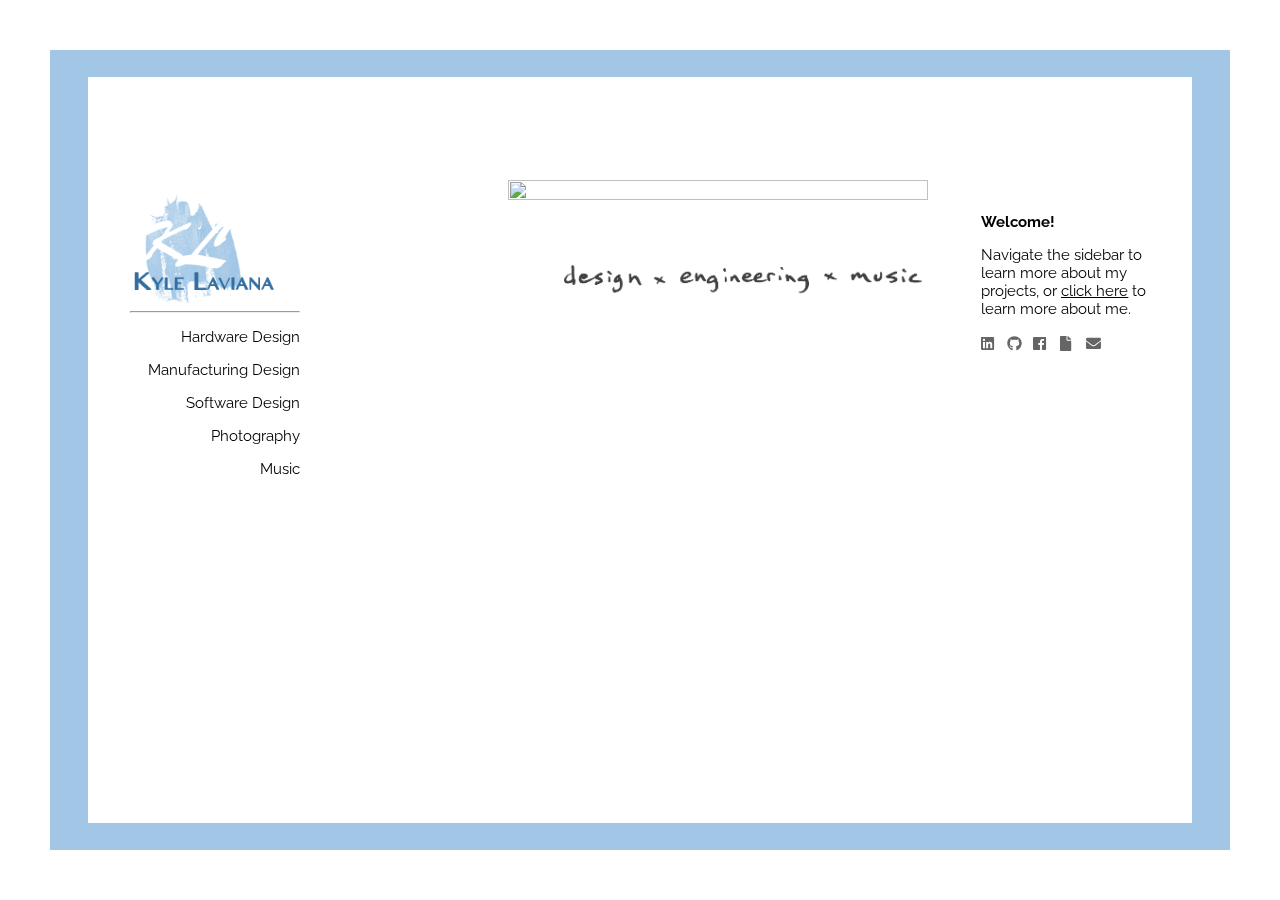
==== index.html @ 029b027f "updated jquery snippet" ====
<!-- index.html : Kyle Laviana Online Portfolio -->

<html lang="eng">    
    <head>
        <title>Kyle Laviana</title>
        <link rel="stylesheet" type="text/css" media="screen and (min-width: 560px)" href="laviana.css">
        <link rel="stylesheet" type="text/css" media="screen and (max-width: 559px)" href="laviana-mobile.css">
        <link href="https://fonts.googleapis.com/css?family=Raleway:200" rel="stylesheet">
        <link rel="apple-touch-icon" sizes="180x180" href="favicon/apple-touch-icon.png">
        <link rel="icon" type="image/png" sizes="32x32" href="favicon/favicon-32x32.png">
        <link rel="icon" type="image/png" sizes="16x16" href="favicon/favicon-16x16.png">
        <link rel="manifest" href="favicon/site.webmanifest">
        <meta name="msapplication-TileColor" content="#da532c">
        <meta name="theme-color" content="#ffffff">
        <meta name="viewport" content="width=device-width, initial-scale=1.0">
        <meta charset="UTF-8">
        <script defer src="fontawesome-all.js"></script>
        <script src="https://ajax.googleapis.com/ajax/libs/jquery/3.3.1/jquery.min.js"></script>
    </head>  
    <body> 
        <!-- Top Border -->
        <img src="photos/topwhite.jpg" class="top white">
        <img src="photos/topblue.jpg" class="top blue">
        <!-- Left Side Border -->
        <img src="photos/sidewhite.jpg" class="side white left">
        <img src="photos/sideblue.jpg" class="side blue left">
        <!-- Content -->
        <div id="content">
            <div id="index">
                <img id="signature" src="photos/signature.png">
                <hr>
                <div id="indexText" class="indexAlign">
                    <div class="sidebarTooltip" tabindex="0">
                        <a id="hardwareText"><p class="hvr-bold">Hardware Design </p></a>
                        <div class="opacityWrapper">
                            <p class="sidebarTooltipInfo" style="--sidebarSquarePosition: -31px; --sidebarTrianglePosition: +17px;">
                                <a href="hardware-design/exocoder/" class="sidebarLink">
                                    <img src="photos/theexocoder.jpg" width="130em" class="sidebarPicture"></a>
                            </p>
                        </div>
                    </div>
                    <div class="sidebarTooltip" tabindex="0">
                        <a id="manufacturingText"><p class="hvr-bold">Manufacturing Design </p></a>
                        <div class="opacityWrapper">
                            <p class="sidebarTooltipInfo" style="--sidebarSquarePosition: -65px; --sidebarTrianglePosition: +51px;">
                                <a href="manufacturing-design/viscous" class="sidebarLink">
                                    <img src="photos/viscous.jpg" width="130em" class="sidebarPicture"></a>
                                <br /><br />
                                <a href="manufacturing-design/quickpick" class="sidebarLink">
                                    <img src="photos/quickpick.jpg" width="130em" class="sidebarPicture"></a>
                                <!--<br /><br />
                                <span><i>in the works</i>: <br /> Waterjet Cutting</span>-->
                            </p>
                        </div>
                    </div>
                    <div class="sidebarTooltip" tabindex="0">
                        <a id="softwareText"><p class="hvr-bold">Software Design </p></a>
                        <div class="opacityWrapper">
                            <p class="sidebarTooltipInfo" style="--sidebarSquarePosition: -98px; --sidebarTrianglePosition: +84px;">
                                <a href="software-design/vermont" class="sidebarLink">
                                    <img src="photos/vermont.jpg" width="130em" class="sidebarPicture"></a>
                                <br /><br />    
                                <a href="software-design/chord-wheel" class="sidebarLink">
                                    <img src="photos/thechordwheel.jpg" width="130em" class="sidebarPicture"></a>
                                <br /><br />
                                <span><i>in the works</i>: <br /> Ambisonic VST Plug-in</span>
                            </p>
                        </div>
                    </div>
                    <div class="sidebarTooltip" tabindex="0">
                        <a id="photographyText"><p class="hvr-bold">Photography </p></a>
                        <div class="opacityWrapper">
                            <p class="sidebarTooltipInfo" style="--sidebarSquarePosition: -130px; --sidebarTrianglePosition: +116px;">
                                <a href="photography/conservation-photography" class="sidebarLink">
                                    <img src="photos/costarica.jpg" width="130em" class="sidebarPicture"></a>
                                <br /><br />
                                <a href="photography/stanford-sierra-camp" class="sidebarLink">
                                    <img src="photos/stanfordsierracamp.jpg" width="130em" class="sidebarPicture"></a>
                            </p>
                        </div>
                    </div>
                    <div class="sidebarTooltip" tabindex="0">
                        <a id="musicText"><p class="hvr-bold">Music </p></a>
                        <div class="opacityWrapper">
                            <p class="sidebarTooltipInfo" style="--sidebarSquarePosition: -60px; --sidebarTrianglePosition: +46px;">
                                <a href="music/composition" class="sidebarLink">
                                    <img src="photos/composition.jpg" width="130em" class="sidebarPicture"></a>
                            </p>
                        </div>
                    </div>
                </div>
            </div>
            <div id="photoWrapper">
                <img id="portraitPic" src="photos/frontpagepic.png" width="100%">
                <img id="textPic" src="photos/text.png" width="50%">
            </div>
            <div id="description">
                <br />
                <p class="descriptionAlign" style="font-weight: bold">Welcome! </p>
                <p class="descriptionAlign">Navigate the sidebar to learn more about my projects, or <u class="hvr-bold">
                    <a href="about-me">click here</a></u> to learn more about me. </p>
                <div class="descriptionAlign">
                    <div class="socialMediaTooltip">
                        <a href="https://www.linkedin.com/in/kyle-laviana/" target="_blank">
                            <span class="fab fa-linkedin hvr-grow" style="padding-right: 0.55em"></span>
                        </a>
                        <p class="socialMediaTooltipInfo"> <span class="info">LinkedIn</span> </p>
                    </div>
                    <div class="socialMediaTooltip">
                        <a href="https://github.com/klaviana" target="_blank">
                            <span class="fab fa-github hvr-grow" style="padding-right: 0.5em"></span>
                        </a>
                        <p class="socialMediaTooltipInfo"> <span class="info">GitHub</span> </p>
                    </div>
                    <div class="socialMediaTooltip">
                        <a href="https://www.facebook.com/kyle.laviana" target="_blank">
                            <span class="fab fa-facebook hvr-grow" style="padding-right: 0.7em"></span>
                        </a>
                        <p class="socialMediaTooltipInfo"> <span class="info">Facebook</span> </p>
                    </div>
                    <div class="socialMediaTooltip">
                        <a href="Laviana_Resume.pdf" target="_blank">
                            <span class="fa fa-file hvr-grow" style="padding-right: 0.7em"></span>
                        </a>
                        <p class="socialMediaTooltipInfo"> <span class="info">Resume</span> </p>
                    </div>
                    <div class="socialMediaTooltip">
                        <a href="mailto:kyle@laviana.me">
                            <span class="fa fa-envelope hvr-grow"></span>
                        </a>
                        <p class="socialMediaTooltipInfo"> <span class="info">kyle@laviana.me</span> </p>
                    </div>
                </div>
            </div>
        </div>
        <!-- Right Side Border -->
        <img src="photos/sidewhite.jpg" class="side white right">
        <img src="photos/sideblue.jpg" class="side blue right">
        <!-- Bottom Border & Footer -->
        <div id="bottomWrapper">
            <img src="photos/topwhite.jpg" class="bottom white">
            <img src="photos/topblue.jpg" class="bottom blue">
        </div>
        <script>
            /* sidebar tooltip accessibility */
            $(document).ready(function() {
                $("div .sidebarLink").focusin(function() {
                    $(this).parent().css({"visibility": "visible"});
                    $(this).parent().parent().css({"opacity": "0.7"});
                });
                $("div .sidebarLink").focusout(function() {
                    $(this).parent().css({"visibility": "hidden"});
                    $(this).parent().parent().css({"opacity": "0.0"});
                });
            });
        </script>
    </body>
</html>
---- laviana.css ----
/* laviana.css : Kyle Laviana Online Portfolio */

body {
    font-family: 'Raleway', Verdana, sans-serif;
    -webkit-animation: fadein 2s; /* Safari, Chrome and Opera > 12.1 */
       -moz-animation: fadein 2s; /* Firefox < 16 */
        -ms-animation: fadein 2s; /* Internet Explorer */
         -o-animation: fadein 2s; /* Opera < 12.1 */
            animation: fadein 2s;
}

.white {
    z-index: -1;
}

.blue {
    z-index: -2;
}

.side {
    position: fixed;
    top: 0%;
}

.top {
    position: fixed;
    left: 0%;
}

.bottom {
    position: fixed;
    left: 0%;
}

.top.white { top: 0%; }
.top.blue { top: 3%; }
.side.white.left { left: 0%; }
.side.blue.left { left: 3%; }
.side.white.right { right: 0%; }
.side.blue.right { right: 3%; }
.bottom.white { bottom: 0%; }
.bottom.blue { bottom: 3%; }

@media screen and (max-height: 520px) {
    .white { visibility: hidden; }
    .blue { visibility: hidden; }
}

@media screen and (max-width: 1100px) {
    .white { visibility: hidden; }
    .blue { visibility: hidden; }
}

a { color:black } /* prevent href coloration */

#topWrapper{
    height: 20vh;
}

#topPic{
    position: fixed;
    top: 0vw;
    width: 60%;
    left: 20%;
    right: 20%;
    z-index: -1;
}

#bottomWrapper{
    height: 20vh;
}

#bottomPic{
    position: fixed;
    bottom: 0vw;
    width: 60%;
    left: 20%;
    right: 20%;
    z-index: -1;
}

.stretch{
    width: 100%;
}

#content{
    position: fixed;
    max-width: 1200px;
    top: 20%;
    right: 0;
    left: 0;
    margin-right: auto;
    margin-left: auto;
    height: 400px;
    z-index: 0;
    font-size: calc(6px + .7vw);
}

@media screen and (min-width: 1400px) {
    #content {
       font-size: 16px;
    }
}

#index{
    position: absolute;
    left: 7.5%;
    width: calc(50px + 10%);
}

.indexAlign {
    text-align: right;
}

#signature{
    width: 100%;
}

#photoWrapper{
    position: absolute;
    width: 35%;
    right: 26%;
}

#textPic{
    position: absolute;
    width: 100%;
    right: -5%;
    top: 80%;
    opacity: .75;
}

#description{
    position: absolute;
    right: calc(11% - 4vw);
    width: calc(50px + 10vw);
}

.descriptionAlign {
    text-align: left;
}

.bottomText {
    position: fixed;
    right: 1%;
    bottom: var(--bottomTextOffset);
    font-size: 12px; 
    font-weight: bold;
    color: black;
    opacity: .5;
    z-index: 1;
}

/* fade in */
@keyframes fadein { from { opacity: 0; } to { opacity: 1; } }
/* Firefox */ @-moz-keyframes fadein { from { opacity: 0; } to { opacity: 1; } }
/* Safari, Chrome */ @-webkit-keyframes fadein { from { opacity: 0; } to { opacity: 1; } }
/* IE */ @-ms-keyframes fadein { from { opacity: 0; } to { opacity: 1; } }
/* Opera */ @-o-keyframes fadein { from { opacity: 0; } to { opacity: 1; } }

/* Hover Bold */
.hvr-bold:hover,
.hvr-bold:focus,
.hvr-bold:active {
    font-weight: bold;
    transition-duration: 0.05s; 
}

/* Hover Grow */
.hvr-grow {
    display: inline-block;
    vertical-align: middle;
    transform: translateZ(0);
    box-shadow: 0 0 1px rgba(0, 0, 0, 0);
    backface-visibility: hidden;
    -moz-osx-font-smoothing: grayscale;
    transition-duration: 0.3s;
    transition-property: transform;
}

.hvr-grow:hover,
.hvr-grow:focus,
.hvr-grow:active {
    transform: scale(1.2);
}

/* Hover Colors */
.fa-linkedin:hover { color: #0077B5; }
.fa-github:hover { color: #bd2c00; }
.fa-facebook:hover { color: #3B5998; }
.fa-instagram:hover { color: #7232bd; }
.fa-file:hover { color: #98FB98; }
.fa-envelope:hover { color: #FFA500; }

/********** social media tooltips **********/
 
.socialMediaTooltip {
    display: inline-block;
    position: relative;
    opacity: .6;
}

.socialMediaTooltip .socialMediaTooltipInfo {
    text-align: center;
    position: absolute;
    display: none;
    background: rgb(180, 213, 240);
    border: 1px solid #000000;
    border-radius: 3px;
    font-size: 0.875em;
    font-weight: bold;
    padding-left: 1em;
    padding-right: 1em;
    padding-top: .5em;
    padding-bottom: 1em;
    left: -10px;
    top: +22px;
    height: 10px;
    z-index: 2;
    -webkit-animation: fadein 1s;
    -moz-animation: fadein 1s;
    -ms-animation: fadein 1s;
    -o-animation: fadein 1s;
    animation: fadein 1s;
}

/*  form triangle */
.socialMediaTooltip .socialMediaTooltipInfo:before, .socialMediaTooltip .socialMediaTooltipInfo:after {
    content: '';
    display: block;
    position: absolute;
    left: +5px;
}

/* control the fill of the triangle */
.socialMediaTooltip .socialMediaTooltipInfo:after {
    top: -20px;
    border: 11px solid transparent;
    border-bottom-color: rgb(180, 213, 240);
}   

/* control the triangle border */
.socialMediaTooltip .socialMediaTooltipInfo:before {
    top: -21px;
    border: 11px solid transparent;
    border-bottom-color: #000000;
}

/* hover tooltip command */
.socialMediaTooltip:hover .socialMediaTooltipInfo, .socialMediaTooltip:focus .socialMediaTooltipInfo {
    display: inline-block;
}

/********** sidebar tooltips **********/

.sidebarTooltip {
    position: relative;
}

.opacityWrapper {
    opacity: 0.0;
    transition: opacity .5s linear !important; 
}

.sidebarPicture {
    border: 1px solid #000000;
    border-radius: 3px;
}

.sidebarTooltip .sidebarTooltipInfo {
    text-align: center;
    position: absolute;
    display: inline-block;
    background: rgb(180, 213, 240);
    border: 1px solid #000000;
    border-radius: 3px;
    font-size: 0.875em;
    font-weight: bold;
    padding-left: 1.8em;
    padding-right: 1.8em;
    padding-top: .8em;
    padding-bottom: 1em;
    left: +108%;
    top: var(--sidebarSquarePosition);
    z-index: 2;
    -webkit-animation: fadein 1s;
    -moz-animation: fadein 1s;
    -ms-animation: fadein 1s;
    -o-animation: fadein 1s;
    animation: fadein 1s;
    visibility: hidden;
    transition: visibility .01s linear;
}

/*  form triangle */
.sidebarTooltip .sidebarTooltipInfo:before, .sidebarTooltip .sidebarTooltipInfo:after {
    top: var(--sidebarTrianglePosition);
    left: -20px;
    content: '';
    display: block;
    position: absolute;
}

/* control the fill of the triangle */
.sidebarTooltip .sidebarTooltipInfo:after {
    top: var(--sidebarTrianglePosition);
    border: 11px solid transparent;
    border-right-color: rgb(180, 213, 240);
}   

/* control the triangle border */
.sidebarTooltip .sidebarTooltipInfo:before {
    top: var(--sidebarTrianglePosition);
    left: -21px;
    border: 11px solid transparent;
    border-right-color: #000000;
}

/* hover/focus for toggling tooltip visibility */
.sidebarTooltip:hover .sidebarTooltipInfo, .sidebarTooltip:focus .sidebarTooltipInfo {
    visibility: visible !important;
}

/* hover/focus for fading tooltip opacity */
.sidebarTooltip:hover .opacityWrapper, .sidebarTooltip:focus .opacityWrapper {
    opacity: 0.7 !important;
    transition: opacity .5s linear !important;
}
---- laviana-mobile.css ----
/* laviana-mobile.css : Kyle Laviana Online Portfolio */

body {
    font-family: 'Raleway', Verdana, sans-serif;
    -webkit-animation: fadein 1s; /* Safari, Chrome and Opera > 12.1 */
       -moz-animation: fadein 1s; /* Firefox < 16 */
        -ms-animation: fadein 1s; /* Internet Explorer */
         -o-animation: fadein 1s; /* Opera < 12.1 */
            animation: fadein 1s;
}

.white {
    z-index: -1;
    visibility: hidden;
}

.blue {
    z-index: -2;
}

.side {
    position: fixed;
    top: 0%;
}

.top {
    position: fixed;
    left: 0%;
}

.bottom {
    position: fixed;
    left: 0%;
}

.top.white { top: 0%; }
.top.blue { top: -6%; }
.side.white.left { left: 0%; }
.side.blue.left { left: -7%; }
.side.white.right { right: 0%; }
.side.blue.right { right: -7%; }
.bottom.white { bottom: 0%; }
.bottom.blue { bottom: -6%; }

a { color:black } /* prevent href coloration */

#topWrapper{
    height: 5vh;
}

#topPic{
    position: fixed;
    top: -5vw;
    left: 0px;
    right: 0px;
    z-index: -1;
}

#bottomWrapper{
    height: 5vh;
}

#bottomPic{
    position: fixed;
    bottom: -5vw;
    left: 0px;
    right: 0px;
    z-index: -1;
}

.stretch{
    width: 100%;
}

#content{
    position: fixed;
    max-width: 1200px;
    top: 5%;
    right: 0;
    left: 0;
    margin-right: auto;
    margin-left: auto;
    height: 700px;
    z-index: 0;
}

#index{
    position: absolute;
    left: 10%;
    top: calc(20px + 12%);
    width: 25vw;
    font-size: calc(6px + .7vw);
}

.indexAlign {
    text-align: center;
}

#signature{
    position: relative;
    width: 20vw;
    left: 0%;
    top: 0%;
}

#photoWrapper{
    position: fixed;
    width: 60vw;
    left: 17%;
    bottom: 60px;
    z-index: -2;
}

#textPic{
    position: absolute;
    width: 100%;
    right: -5%;
    top: 80%;
    opacity: .75;
}

#description{
    position: absolute; 
    left: 25%;
    top: -1vw;
    width: 50vw;
    font-size: calc(6px + .7vw);
    z-index: -2;
}

.bottomText {
    position: fixed;
    right: 1%;
    bottom: var(--bottomTextOffset);
    font-size: 11px; 
    color: gray;
    z-index: 1;
}

/* fade in */
@keyframes fadein { from { opacity: 0; } to { opacity: 1; } }
/* Firefox */ @-moz-keyframes fadein { from { opacity: 0; } to { opacity: 1; } }
/* Safari, Chrome */ @-webkit-keyframes fadein { from { opacity: 0; } to { opacity: 1; } }
/* IE */ @-ms-keyframes fadein { from { opacity: 0; } to { opacity: 1; } }
/* Opera */ @-o-keyframes fadein { from { opacity: 0; } to { opacity: 1; } }

/* Hover Bold */
.hvr-bold:hover,
.hvr-bold:focus,
.hvr-bold:active {
    font-weight: bold;
    transition-duration: 0.05s; 
}

/* Hover Grow */
.hvr-grow {
    display: inline-block;
    vertical-align: middle;
    transform: translateZ(0);
    box-shadow: 0 0 1px rgba(0, 0, 0, 0);
    backface-visibility: hidden;
    -moz-osx-font-smoothing: grayscale;
    transition-duration: 0.3s;
    transition-property: transform;
}

.hvr-grow:hover,
.hvr-grow:focus,
.hvr-grow:active {
    transform: scale(1.2);
}

/* Hover Colors */
.fa-linkedin:hover { color: #0077B5; }
.fa-github:hover { color: #bd2c00; }
.fa-facebook:hover { color: #3B5998; }
.fa-instagram:hover { color: #7232bd; }
.fa-file:hover { color: #98FB98; }
.fa-envelope:hover { color: #FFA500; }

/********** social media tooltips **********/
 
.socialMediaTooltip {
    display: inline-block;
    position: relative;
    opacity: .6;
}

.socialMediaTooltip .socialMediaTooltipInfo {
    text-align: center;
    position: absolute;
    display: none;
    background: rgb(180, 213, 240);
    border: 1px solid #000000;
    border-radius: 3px;
    font-size: 0.875em;
    font-weight: bold;
    padding-left: 1em;
    padding-right: 1em;
    padding-top: .5em;
    padding-bottom: 1em;
    left: -10px;
    top: +22px;
    height: 10px;
    z-index: 2;
    -webkit-animation: fadein 1s;
    -moz-animation: fadein 1s;
    -ms-animation: fadein 1s;
    -o-animation: fadein 1s;
    animation: fadein 1s;
}

/*  form triangle */
.socialMediaTooltip .socialMediaTooltipInfo:before, .socialMediaTooltip .socialMediaTooltipInfo:after {
    content: '';
    display: block;
    position: absolute;
    left: +5px;
}

/* control the fill of the triangle */
.socialMediaTooltip .socialMediaTooltipInfo:after {
    top: -20px;
    border: 11px solid transparent;
    border-bottom-color: rgb(180, 213, 240);
}   

/* control the triangle border */
.socialMediaTooltip .socialMediaTooltipInfo:before {
    top: -21px;
    border: 11px solid transparent;
    border-bottom-color: #000000;
}

/* hover tooltip command */
.socialMediaTooltip:hover .socialMediaTooltipInfo, .socialMediaTooltip:focus .socialMediaTooltipInfo {
    display: inline-block;
}

/********** sidebar tooltips **********/

.sidebarTooltip {
    position: relative;
}

.opacityWrapper {
    opacity: 0.0;
    transition: opacity .5s linear !important; 
}

.sidebarPicture {
    border: 1px solid #000000;
    border-radius: 3px;
}

.sidebarTooltip .sidebarTooltipInfo {
    text-align: center;
    position: absolute;
    display: inline-block;
    background: rgb(180, 213, 240);
    border: 1px solid #000000;
    border-radius: 3px;
    font-size: 0.875em;
    font-weight: bold;
    padding-left: 1.8em;
    padding-right: 1.8em;
    padding-top: .8em;
    padding-bottom: 1em;
    left: +108%;
    top: var(--sidebarSquarePosition);
    z-index: 2;
    -webkit-animation: fadein 1s;
    -moz-animation: fadein 1s;
    -ms-animation: fadein 1s;
    -o-animation: fadein 1s;
    animation: fadein 1s;
    visibility: hidden;
    transition: visibility .01s linear;
}

/*  form triangle */
.sidebarTooltip .sidebarTooltipInfo:before, .sidebarTooltip .sidebarTooltipInfo:after {
    top: var(--sidebarTrianglePosition);
    left: -20px;
    content: '';
    display: block;
    position: absolute;
}

/* control the fill of the triangle */
.sidebarTooltip .sidebarTooltipInfo:after {
    top: var(--sidebarTrianglePosition);
    border: 11px solid transparent;
    border-right-color: rgb(180, 213, 240);
}   

/* control the triangle border */
.sidebarTooltip .sidebarTooltipInfo:before {
    top: var(--sidebarTrianglePosition);
    left: -21px;
    border: 11px solid transparent;
    border-right-color: #000000;
}

/* hover/focus for toggling tooltip visibility */
.sidebarTooltip:hover .sidebarTooltipInfo, .sidebarTooltip:focus .sidebarTooltipInfo {
    visibility: visible !important;
}

/* hover/focus for fading tooltip opacity */
.sidebarTooltip:hover .opacityWrapper, .sidebarTooltip:focus .opacityWrapper {
    opacity: 0.7 !important;
    transition: opacity .5s linear !important;
}
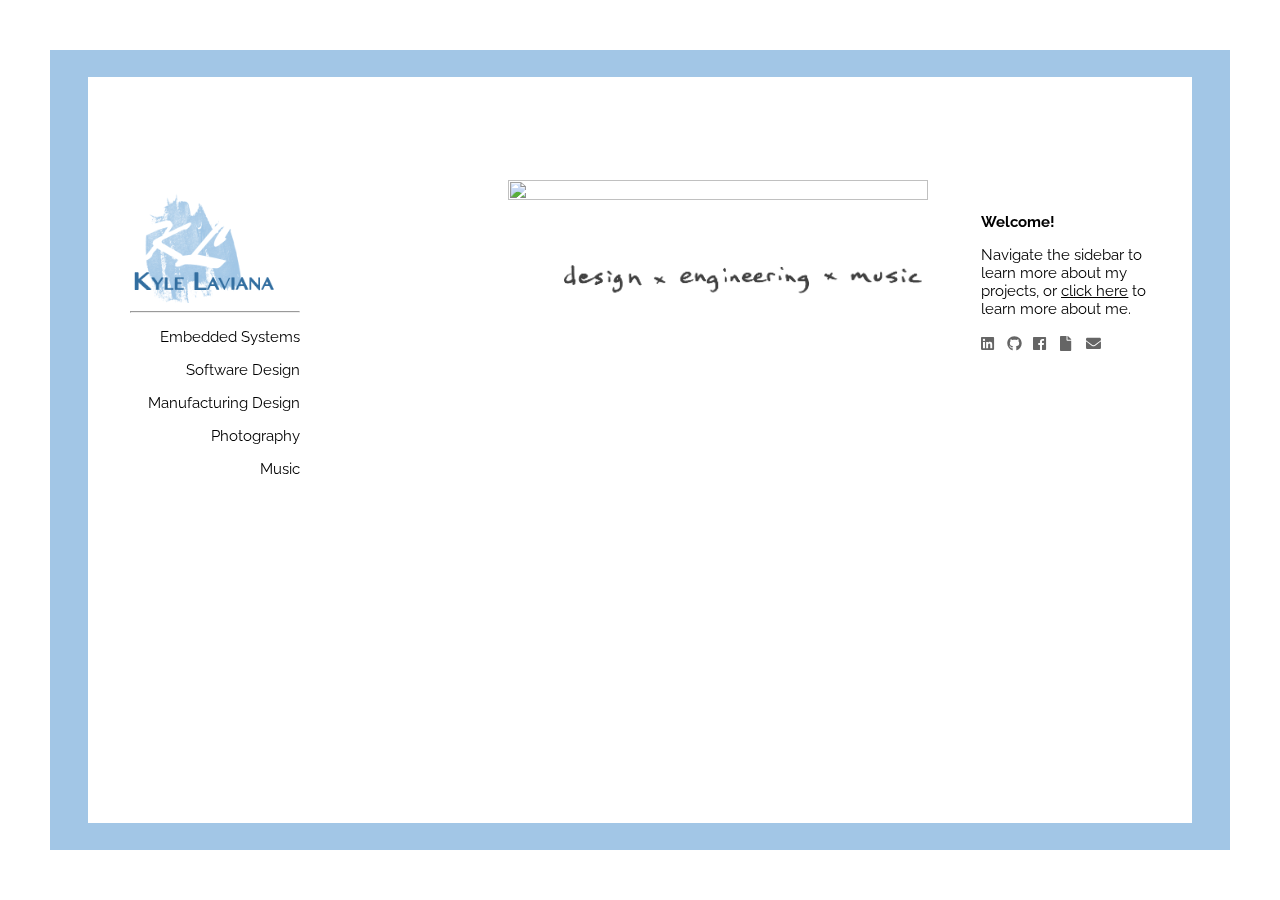
==== commit 9bc3242c: "reorganized sidebar" ====
--- a/index.html
+++ b/index.html
@@ -31,7 +31,7 @@
                 <hr>
                 <div id="indexText" class="indexAlign">
                     <div class="sidebarTooltip" tabindex="0">
-                        <a id="hardwareText"><p class="hvr-bold">Hardware Design </p></a>
+                        <a id="hardwareText"><p class="hvr-bold">Embedded Systems </p></a>
                         <div class="opacityWrapper">
                             <p class="sidebarTooltipInfo" style="--sidebarSquarePosition: -31px; --sidebarTrianglePosition: +17px;">
                                 <a href="hardware-design/exocoder/" class="sidebarLink">
@@ -40,37 +40,36 @@
                         </div>
                     </div>
                     <div class="sidebarTooltip" tabindex="0">
-                        <a id="manufacturingText"><p class="hvr-bold">Manufacturing Design </p></a>
-                        <div class="opacityWrapper">
-                            <p class="sidebarTooltipInfo" style="--sidebarSquarePosition: -65px; --sidebarTrianglePosition: +51px;">
-                                <a href="manufacturing-design/viscous" class="sidebarLink">
-                                    <img src="photos/viscous.jpg" width="130em" class="sidebarPicture"></a>
-                                <br /><br />
-                                <a href="manufacturing-design/quickpick" class="sidebarLink">
-                                    <img src="photos/quickpick.jpg" width="130em" class="sidebarPicture"></a>
-                                <!--<br /><br />
-                                <span><i>in the works</i>: <br /> Waterjet Cutting</span>-->
-                            </p>
-                        </div>
-                    </div>
-                    <div class="sidebarTooltip" tabindex="0">
                         <a id="softwareText"><p class="hvr-bold">Software Design </p></a>
                         <div class="opacityWrapper">
-                            <p class="sidebarTooltipInfo" style="--sidebarSquarePosition: -98px; --sidebarTrianglePosition: +84px;">
+                            <p class="sidebarTooltipInfo" style="--sidebarSquarePosition: -66px; --sidebarTrianglePosition: +53px;">
                                 <a href="software-design/vermont" class="sidebarLink">
                                     <img src="photos/vermont.jpg" width="130em" class="sidebarPicture"></a>
                                 <br /><br />    
                                 <a href="software-design/chord-wheel" class="sidebarLink">
                                     <img src="photos/thechordwheel.jpg" width="130em" class="sidebarPicture"></a>
                                 <br /><br />
-                                <span><i>in the works</i>: <br /> Ambisonic VST Plug-in</span>
+                                <a href="https://github.com/klaviana/klaviana.github.io" target="_blank">Code for this website</a>
+                                <!--<span><i>in the works</i>: <br /> Ambisonic VST Plug-in</span>-->
+                            </p>
+                        </div>
+                    </div>
+                    <div class="sidebarTooltip" tabindex="0">
+                        <a id="manufacturingText"><p class="hvr-bold">Manufacturing Design </p></a>
+                        <div class="opacityWrapper">
+                            <p class="sidebarTooltipInfo" style="--sidebarSquarePosition: -100px; --sidebarTrianglePosition: +86px;">
+                                <a href="manufacturing-design/quickpick" class="sidebarLink">
+                                    <img src="photos/quickpick.jpg" width="130em" class="sidebarPicture"></a>
+                                <br /><br />
+                                <a href="manufacturing-design/viscous" class="sidebarLink">
+                                    <img src="photos/viscous.jpg" width="130em" class="sidebarPicture"></a>
                             </p>
                         </div>
                     </div>
                     <div class="sidebarTooltip" tabindex="0">
                         <a id="photographyText"><p class="hvr-bold">Photography </p></a>
                         <div class="opacityWrapper">
-                            <p class="sidebarTooltipInfo" style="--sidebarSquarePosition: -130px; --sidebarTrianglePosition: +116px;">
+                            <p class="sidebarTooltipInfo" style="--sidebarSquarePosition: -134px; --sidebarTrianglePosition: +121px;">
                                 <a href="photography/conservation-photography" class="sidebarLink">
                                     <img src="photos/costarica.jpg" width="130em" class="sidebarPicture"></a>
                                 <br /><br />
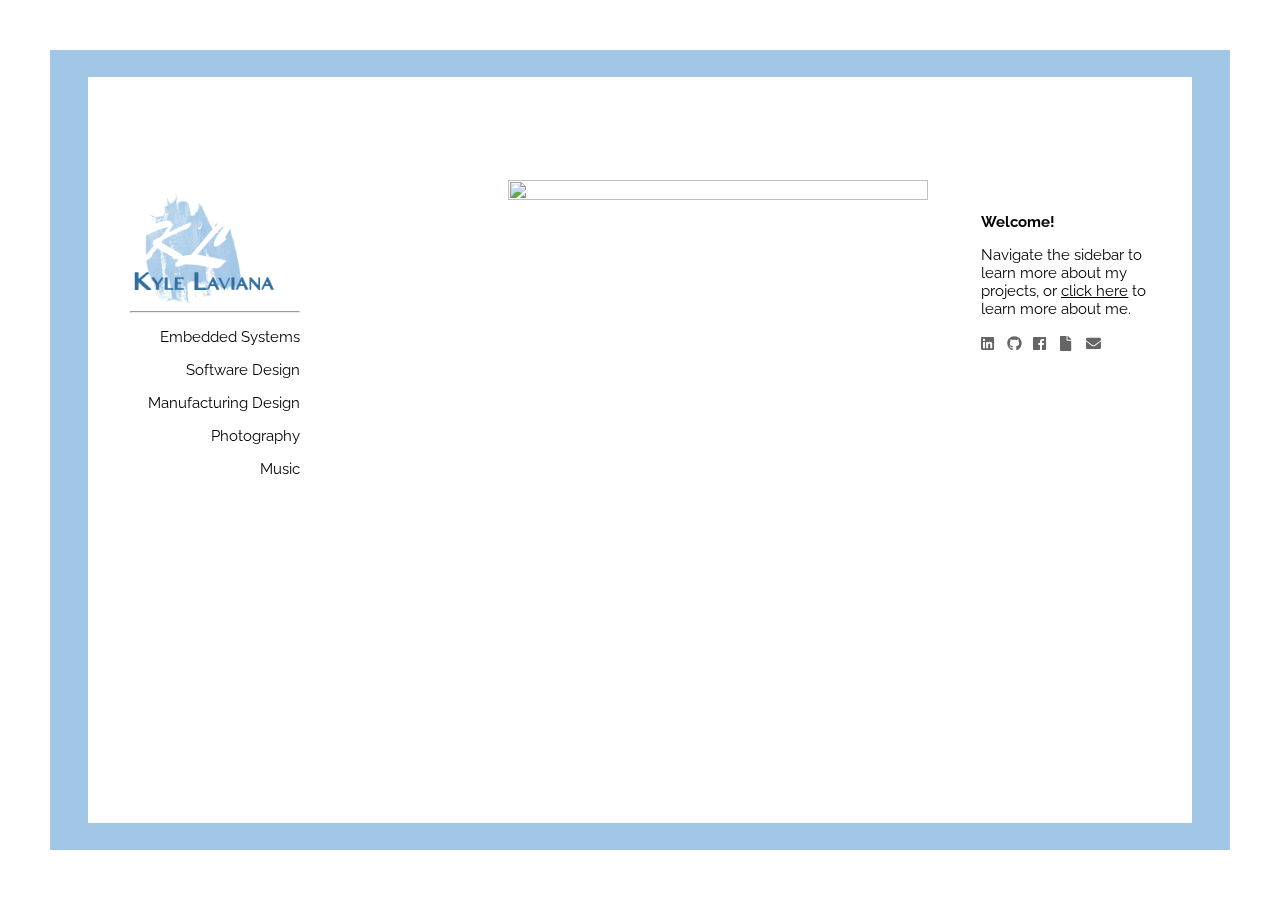
==== commit 22b30ff4: "updated front page graphic" ====
--- a/index.html
+++ b/index.html
@@ -49,7 +49,7 @@
                                 <a href="software-design/chord-wheel" class="sidebarLink">
                                     <img src="photos/thechordwheel.jpg" width="130em" class="sidebarPicture"></a>
                                 <br /><br />
-                                <a href="https://github.com/klaviana/klaviana.github.io" target="_blank">Code for this website</a>
+                                <a href="https://github.com/klaviana/klaviana.github.io" target="_blank" class="sidebarLink">Code for this website</a>
                                 <!--<span><i>in the works</i>: <br /> Ambisonic VST Plug-in</span>-->
                             </p>
                         </div>
@@ -91,7 +91,7 @@
             </div>
             <div id="photoWrapper">
                 <img id="portraitPic" src="photos/frontpagepic.png" width="100%">
-                <img id="textPic" src="photos/text.png" width="50%">
+                <!--<img id="textPic" src="photos/text.png" width="50%">-->
             </div>
             <div id="description">
                 <br />
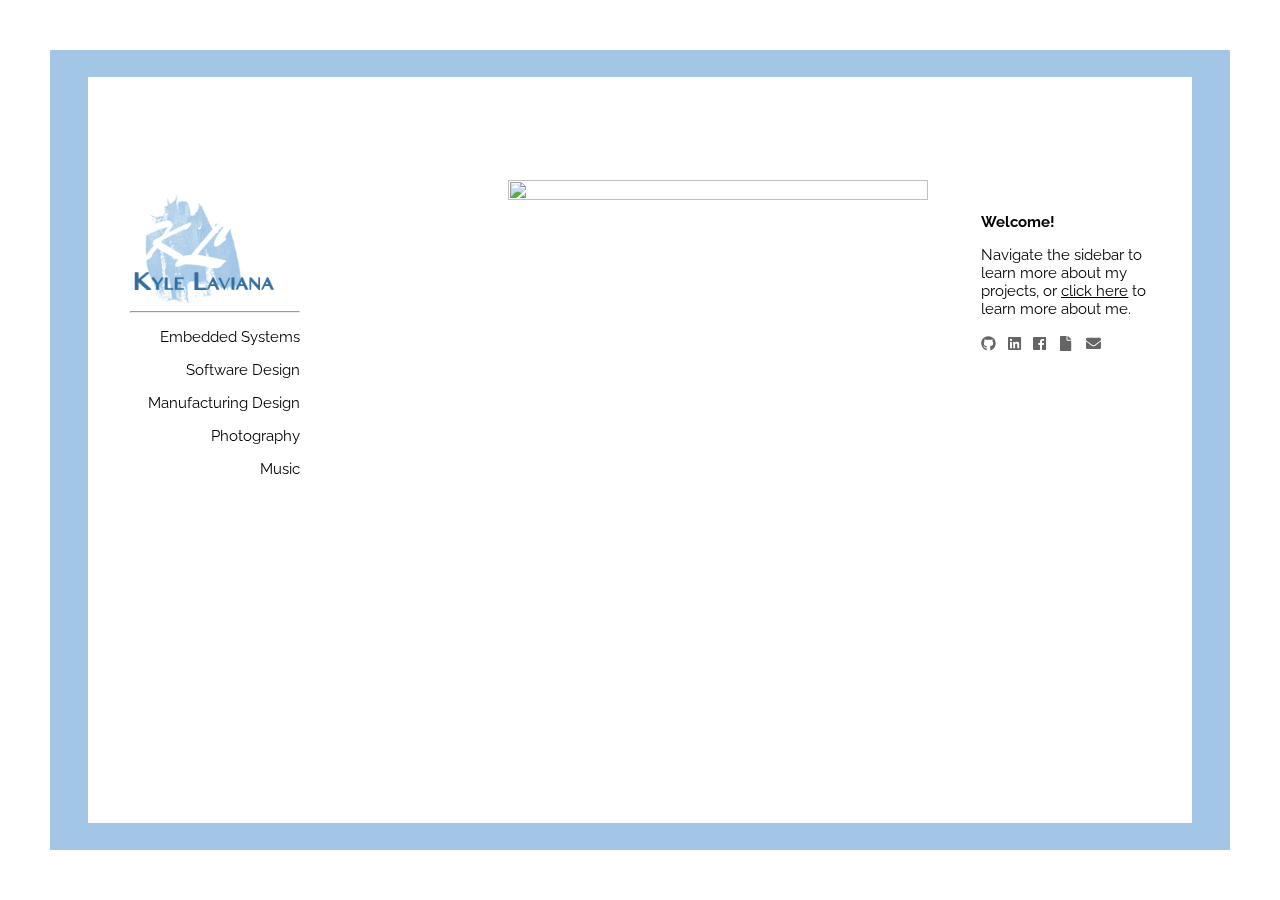
==== commit 2105273a: "updated music" ====
--- a/index.html
+++ b/index.html
@@ -100,16 +100,16 @@
                     <a href="about-me">click here</a></u> to learn more about me. </p>
                 <div class="descriptionAlign">
                     <div class="socialMediaTooltip">
+                        <a href="https://github.com/klaviana" target="_blank">
+                            <span class="fab fa-github hvr-grow" style="padding-right: 0.5em"></span>
+                        </a>
+                        <p class="socialMediaTooltipInfo"> <span class="info">GitHub</span> </p>
+                    </div>
+                    <div class="socialMediaTooltip">
                         <a href="https://www.linkedin.com/in/kyle-laviana/" target="_blank">
                             <span class="fab fa-linkedin hvr-grow" style="padding-right: 0.55em"></span>
                         </a>
                         <p class="socialMediaTooltipInfo"> <span class="info">LinkedIn</span> </p>
-                    </div>
-                    <div class="socialMediaTooltip">
-                        <a href="https://github.com/klaviana" target="_blank">
-                            <span class="fab fa-github hvr-grow" style="padding-right: 0.5em"></span>
-                        </a>
-                        <p class="socialMediaTooltipInfo"> <span class="info">GitHub</span> </p>
                     </div>
                     <div class="socialMediaTooltip">
                         <a href="https://www.facebook.com/kyle.laviana" target="_blank">
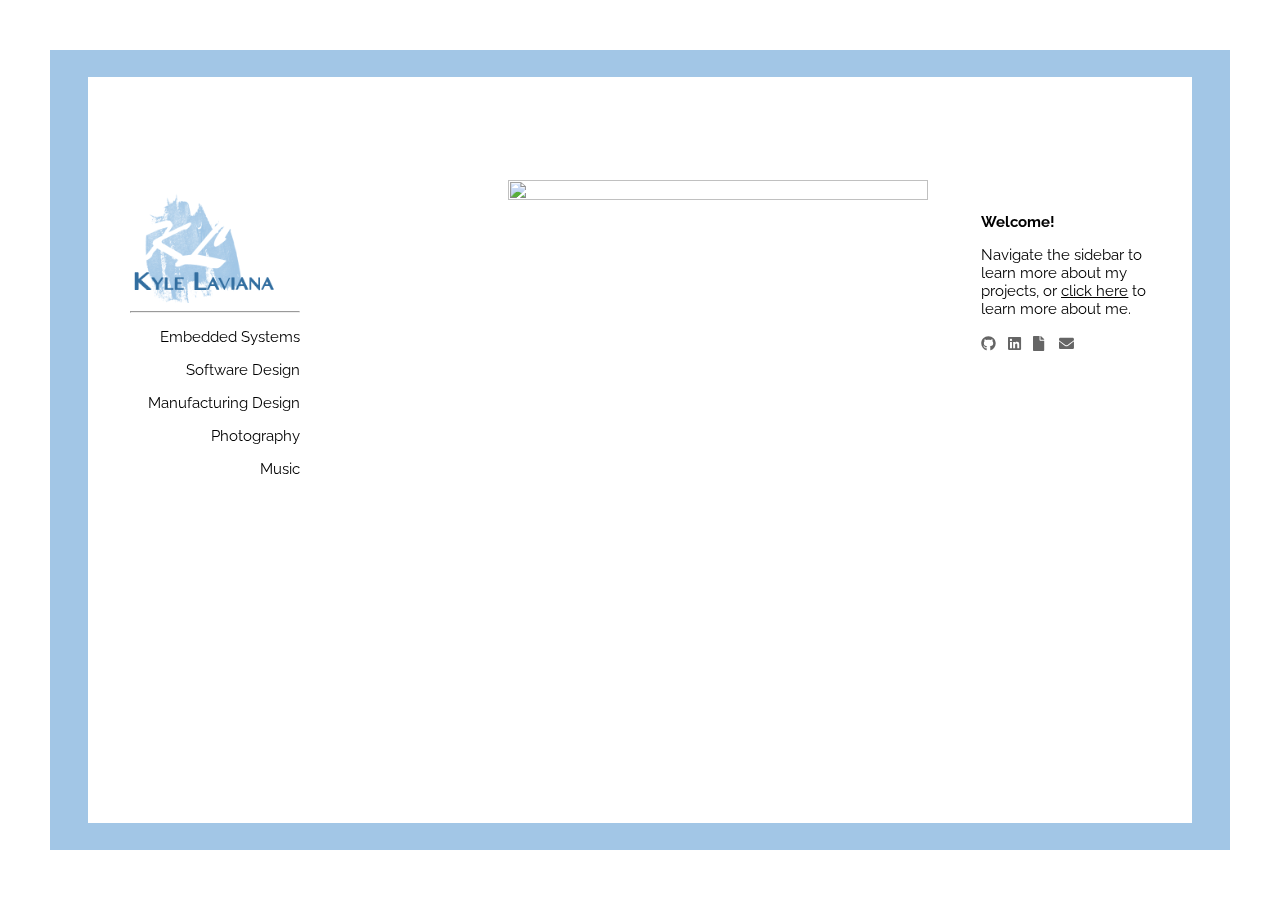
==== commit 51cb0088: "screenshot/media tooltips" ====
--- a/index.html
+++ b/index.html
@@ -111,12 +111,14 @@
                         </a>
                         <p class="socialMediaTooltipInfo"> <span class="info">LinkedIn</span> </p>
                     </div>
+                    <!--
                     <div class="socialMediaTooltip">
-                        <a href="https://www.facebook.com/kyle.laviana" target="_blank">
-                            <span class="fab fa-facebook hvr-grow" style="padding-right: 0.7em"></span>
+                        <a href="https://luhkee.biz" target="_blank">
+                            <span class="fas fa-bolt hvr-grow" style="padding-right: 0.7em"></span>
                         </a>
-                        <p class="socialMediaTooltipInfo"> <span class="info">Facebook</span> </p>
+                        <p class="socialMediaTooltipInfo"> <span class="info">Kee</span> </p>
                     </div>
+                    -->
                     <div class="socialMediaTooltip">
                         <a href="Laviana_Resume.pdf" target="_blank">
                             <span class="fa fa-file hvr-grow" style="padding-right: 0.7em"></span>
